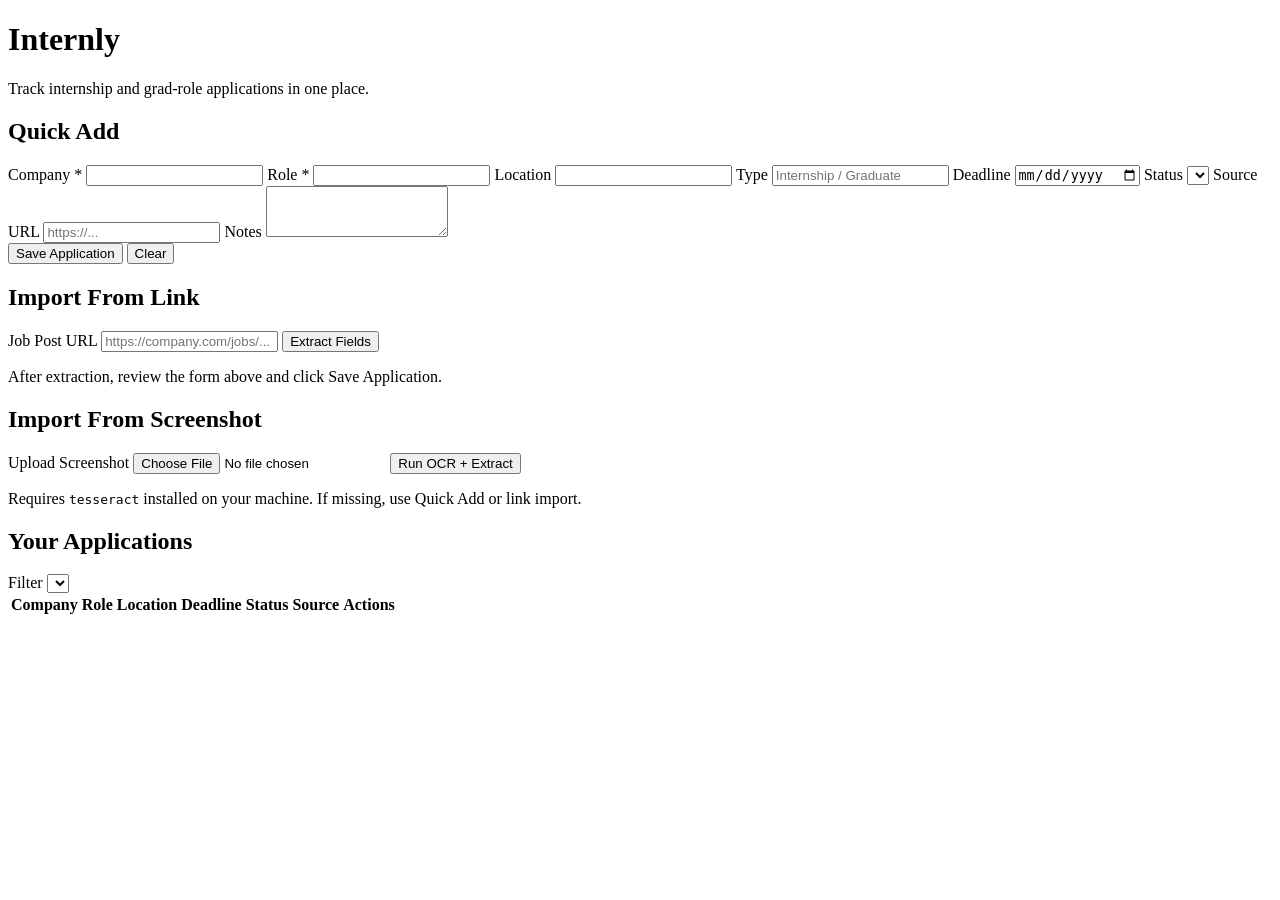
==== web/index.html @ 34206436 "init" ====
<!doctype html>
<html lang="en">
  <head>
    <meta charset="UTF-8" />
    <meta name="viewport" content="width=device-width, initial-scale=1.0" />
    <title>Internly Tracker</title>
    <link rel="stylesheet" href="/styles.css" />
  </head>
  <body>
    <main class="layout">
      <header class="hero">
        <h1>Internly</h1>
        <p>Track internship and grad-role applications in one place.</p>
      </header>

      <section class="card">
        <h2>Quick Add</h2>
        <form id="applicationForm" class="grid-form">
          <label>
            Company *
            <input id="company" name="company" required />
          </label>
          <label>
            Role *
            <input id="role" name="role" required />
          </label>
          <label>
            Location
            <input id="location" name="location" />
          </label>
          <label>
            Type
            <input id="jobType" name="job_type" placeholder="Internship / Graduate" />
          </label>
          <label>
            Deadline
            <input id="deadline" name="deadline" type="date" />
          </label>
          <label>
            Status
            <select id="status" name="status"></select>
          </label>
          <label class="full-width">
            Source URL
            <input id="sourceUrl" name="source_url" placeholder="https://..." />
          </label>
          <label class="full-width">
            Notes
            <textarea id="notes" name="notes" rows="3"></textarea>
          </label>
          <div class="actions full-width">
            <button type="submit">Save Application</button>
            <button type="button" id="resetBtn" class="secondary">Clear</button>
          </div>
        </form>
      </section>

      <section class="card">
        <h2>Import From Link</h2>
        <form id="linkImportForm" class="stack-form">
          <label>
            Job Post URL
            <input id="linkUrl" placeholder="https://company.com/jobs/..." required />
          </label>
          <button type="submit">Extract Fields</button>
        </form>
        <p class="help-text">After extraction, review the form above and click Save Application.</p>
      </section>

      <section class="card">
        <h2>Import From Screenshot</h2>
        <form id="screenshotForm" class="stack-form">
          <label>
            Upload Screenshot
            <input id="screenshotFile" type="file" accept="image/png,image/jpeg,image/webp" required />
          </label>
          <button type="submit">Run OCR + Extract</button>
        </form>
        <p class="help-text">
          Requires <code>tesseract</code> installed on your machine. If missing, use Quick Add or link import.
        </p>
      </section>

      <section class="card">
        <div class="table-head">
          <h2>Your Applications</h2>
          <label>
            Filter
            <select id="filterStatus"></select>
          </label>
        </div>
        <div class="table-wrap">
          <table>
            <thead>
              <tr>
                <th>Company</th>
                <th>Role</th>
                <th>Location</th>
                <th>Deadline</th>
                <th>Status</th>
                <th>Source</th>
                <th>Actions</th>
              </tr>
            </thead>
            <tbody id="applicationsTbody"></tbody>
          </table>
        </div>
      </section>
    </main>

    <div id="toast" class="toast hidden" role="status" aria-live="polite"></div>
    <script src="/app.js" defer></script>
  </body>
</html>
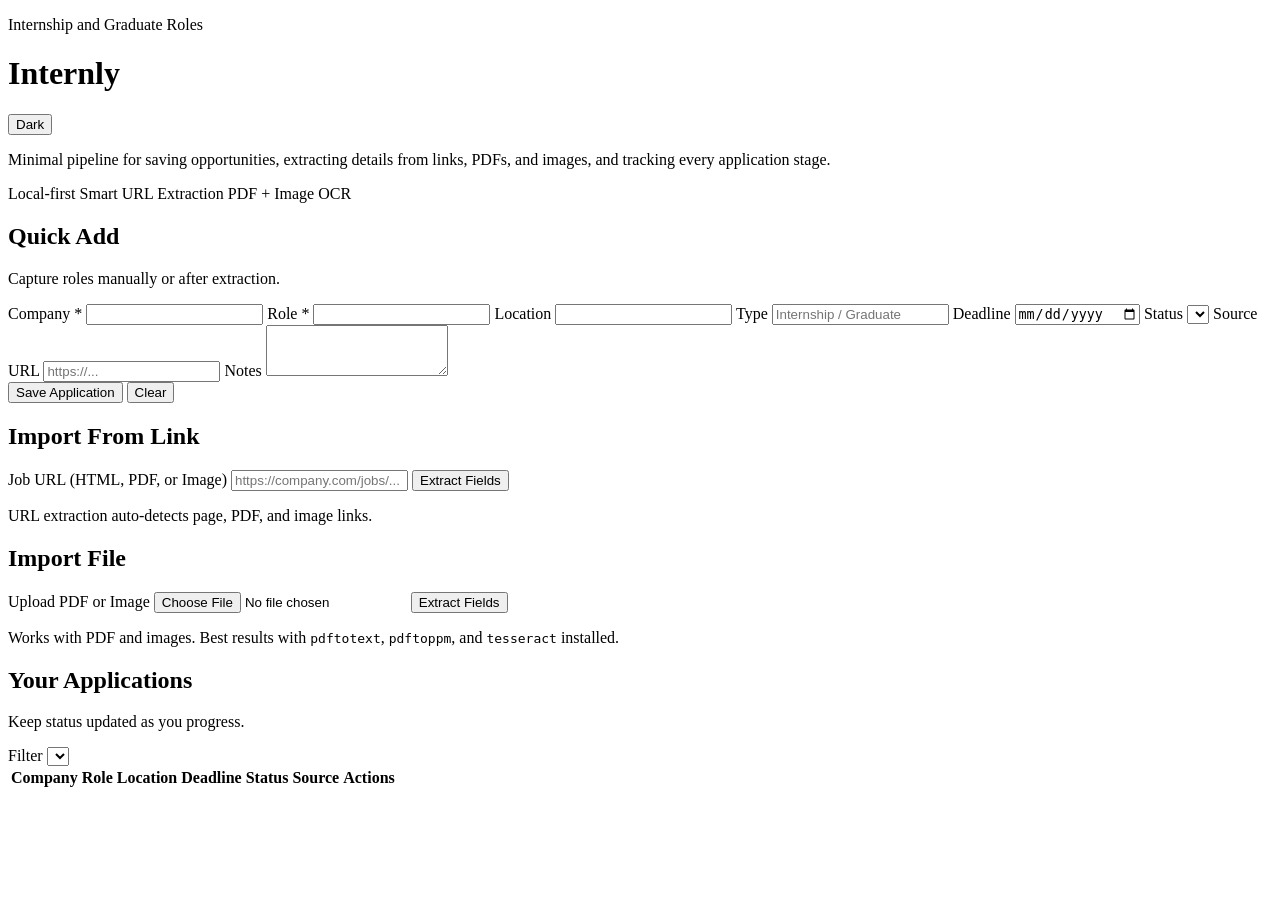
==== commit dbfc36ed: "feat-file-pdf-extraction-dark-mode" ====
--- a/web/index.html
+++ b/web/index.html
@@ -4,87 +4,135 @@
     <meta charset="UTF-8" />
     <meta name="viewport" content="width=device-width, initial-scale=1.0" />
     <title>Internly Tracker</title>
+    <script>
+      (function () {
+        try {
+          var key = "internly-theme";
+          var saved = window.localStorage.getItem(key);
+          if (saved === "dark" || saved === "light") {
+            document.documentElement.setAttribute("data-theme", saved);
+            return;
+          }
+          if (window.matchMedia && window.matchMedia("(prefers-color-scheme: dark)").matches) {
+            document.documentElement.setAttribute("data-theme", "dark");
+          }
+        } catch (error) {
+          /* no-op */
+        }
+      })();
+    </script>
     <link rel="stylesheet" href="/styles.css" />
   </head>
   <body>
-    <main class="layout">
-      <header class="hero">
-        <h1>Internly</h1>
-        <p>Track internship and grad-role applications in one place.</p>
+    <main class="shell">
+      <header class="hero card">
+        <div class="hero-top">
+          <div>
+            <p class="eyebrow">Internship and Graduate Roles</p>
+            <h1>Internly</h1>
+          </div>
+          <button id="themeToggle" class="theme-toggle" type="button" aria-label="Toggle dark mode" aria-pressed="false">
+            Dark
+          </button>
+        </div>
+        <p class="hero-copy">
+          Minimal pipeline for saving opportunities, extracting details from links, PDFs, and images, and tracking
+          every application stage.
+        </p>
+        <div class="hero-chips">
+          <span class="chip">Local-first</span>
+          <span class="chip">Smart URL Extraction</span>
+          <span class="chip">PDF + Image OCR</span>
+        </div>
       </header>
 
-      <section class="card">
-        <h2>Quick Add</h2>
-        <form id="applicationForm" class="grid-form">
-          <label>
-            Company *
-            <input id="company" name="company" required />
-          </label>
-          <label>
-            Role *
-            <input id="role" name="role" required />
-          </label>
-          <label>
-            Location
-            <input id="location" name="location" />
-          </label>
-          <label>
-            Type
-            <input id="jobType" name="job_type" placeholder="Internship / Graduate" />
-          </label>
-          <label>
-            Deadline
-            <input id="deadline" name="deadline" type="date" />
-          </label>
-          <label>
-            Status
-            <select id="status" name="status"></select>
-          </label>
-          <label class="full-width">
-            Source URL
-            <input id="sourceUrl" name="source_url" placeholder="https://..." />
-          </label>
-          <label class="full-width">
-            Notes
-            <textarea id="notes" name="notes" rows="3"></textarea>
-          </label>
-          <div class="actions full-width">
-            <button type="submit">Save Application</button>
-            <button type="button" id="resetBtn" class="secondary">Clear</button>
+      <section class="workspace">
+        <section class="card card-main">
+          <div class="section-head">
+            <h2>Quick Add</h2>
+            <p>Capture roles manually or after extraction.</p>
           </div>
-        </form>
+          <form id="applicationForm" class="grid-form">
+            <label>
+              Company *
+              <input id="company" name="company" required />
+            </label>
+            <label>
+              Role *
+              <input id="role" name="role" required />
+            </label>
+            <label>
+              Location
+              <input id="location" name="location" />
+            </label>
+            <label>
+              Type
+              <input id="jobType" name="job_type" placeholder="Internship / Graduate" />
+            </label>
+            <label>
+              Deadline
+              <input id="deadline" name="deadline" type="date" />
+            </label>
+            <label>
+              Status
+              <select id="status" name="status"></select>
+            </label>
+            <label class="full-width">
+              Source URL
+              <input id="sourceUrl" name="source_url" placeholder="https://..." />
+            </label>
+            <label class="full-width">
+              Notes
+              <textarea id="notes" name="notes" rows="3"></textarea>
+            </label>
+            <div class="actions full-width">
+              <button type="submit">Save Application</button>
+              <button type="button" id="resetBtn" class="secondary">Clear</button>
+            </div>
+          </form>
+        </section>
+
+        <aside class="side-stack">
+          <section class="card">
+            <div class="section-head">
+              <h2>Import From Link</h2>
+            </div>
+            <form id="linkImportForm" class="stack-form">
+              <label>
+                Job URL (HTML, PDF, or Image)
+                <input id="linkUrl" placeholder="https://company.com/jobs/..." required />
+              </label>
+              <button type="submit">Extract Fields</button>
+            </form>
+            <p class="help-text">URL extraction auto-detects page, PDF, and image links.</p>
+          </section>
+
+          <section class="card">
+            <div class="section-head">
+              <h2>Import File</h2>
+            </div>
+            <form id="screenshotForm" class="stack-form">
+              <label>
+                Upload PDF or Image
+                <input id="screenshotFile" type="file" accept=".pdf,image/png,image/jpeg,image/webp,image/gif,image/bmp,image/tiff" required />
+              </label>
+              <button type="submit">Extract Fields</button>
+            </form>
+            <p class="help-text">
+              Works with PDF and images. Best results with <code>pdftotext</code>, <code>pdftoppm</code>, and
+              <code>tesseract</code> installed.
+            </p>
+          </section>
+        </aside>
       </section>
 
-      <section class="card">
-        <h2>Import From Link</h2>
-        <form id="linkImportForm" class="stack-form">
-          <label>
-            Job Post URL
-            <input id="linkUrl" placeholder="https://company.com/jobs/..." required />
-          </label>
-          <button type="submit">Extract Fields</button>
-        </form>
-        <p class="help-text">After extraction, review the form above and click Save Application.</p>
-      </section>
-
-      <section class="card">
-        <h2>Import From Screenshot</h2>
-        <form id="screenshotForm" class="stack-form">
-          <label>
-            Upload Screenshot
-            <input id="screenshotFile" type="file" accept="image/png,image/jpeg,image/webp" required />
-          </label>
-          <button type="submit">Run OCR + Extract</button>
-        </form>
-        <p class="help-text">
-          Requires <code>tesseract</code> installed on your machine. If missing, use Quick Add or link import.
-        </p>
-      </section>
-
-      <section class="card">
+      <section class="card table-card">
         <div class="table-head">
-          <h2>Your Applications</h2>
-          <label>
+          <div class="section-head">
+            <h2>Your Applications</h2>
+            <p>Keep status updated as you progress.</p>
+          </div>
+          <label class="filter-field">
             Filter
             <select id="filterStatus"></select>
           </label>
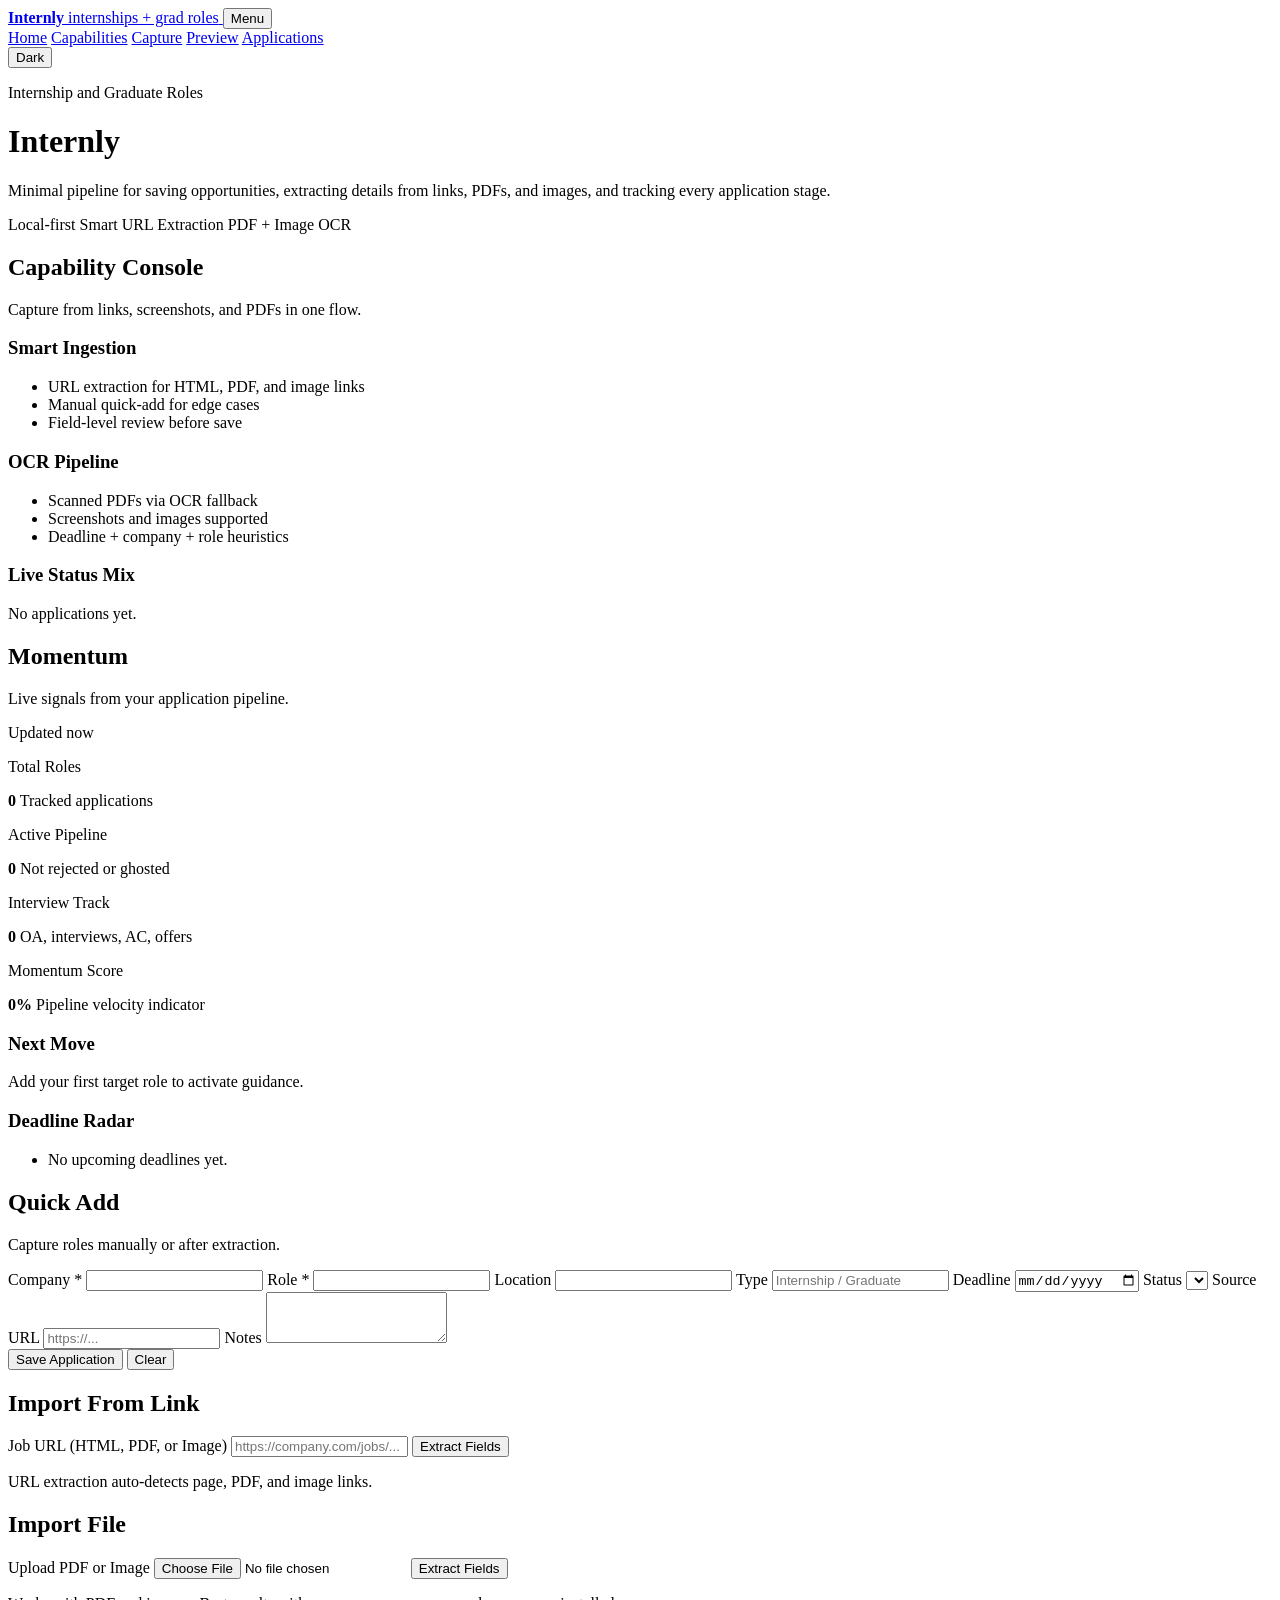
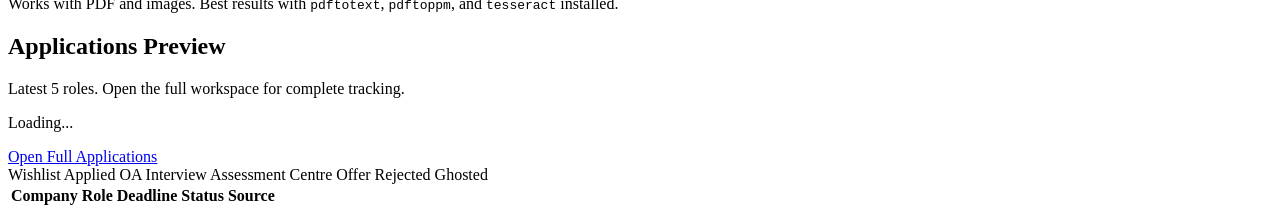
==== commit 5f0c7d1b: "feat(home): dynamic landing navbar Home navbar, capability showcase, live status snapshot, and revea" ====
--- a/web/index.html
+++ b/web/index.html
@@ -23,17 +23,34 @@
     </script>
     <link rel="stylesheet" href="/styles.css" />
   </head>
-  <body>
+  <body data-page="home">
     <main class="shell">
-      <header class="hero card">
+      <nav id="topNav" class="top-nav card">
+        <a class="brand-lockup" href="#home">
+          <strong>Internly</strong>
+          <span>internships + grad roles</span>
+        </a>
+        <button id="navMenuToggle" class="nav-menu-toggle secondary" type="button" aria-label="Toggle navigation">
+          Menu
+        </button>
+        <div id="navLinks" class="nav-links">
+          <a class="nav-link is-active" href="#home">Home</a>
+          <a class="nav-link" href="#capabilities">Capabilities</a>
+          <a class="nav-link" href="#capture">Capture</a>
+          <a class="nav-link" href="#applications-preview">Preview</a>
+          <a class="nav-link nav-link-solid" href="/applications.html">Applications</a>
+        </div>
+        <button id="themeToggle" class="theme-toggle" type="button" aria-label="Toggle dark mode" aria-pressed="false">
+          Dark
+        </button>
+      </nav>
+
+      <header id="home" class="hero card">
         <div class="hero-top">
           <div>
             <p class="eyebrow">Internship and Graduate Roles</p>
             <h1>Internly</h1>
           </div>
-          <button id="themeToggle" class="theme-toggle" type="button" aria-label="Toggle dark mode" aria-pressed="false">
-            Dark
-          </button>
         </div>
         <p class="hero-copy">
           Minimal pipeline for saving opportunities, extracting details from links, PDFs, and images, and tracking
@@ -46,7 +63,87 @@
         </div>
       </header>
 
-      <section class="workspace">
+      <section id="capabilities" class="card capability-card">
+        <div class="section-head capability-head">
+          <h2>Capability Console</h2>
+          <p id="capabilityTicker" class="capability-ticker">
+            Capture from links, screenshots, and PDFs in one flow.
+          </p>
+        </div>
+        <div class="capability-grid">
+          <article class="capability-tile" data-reveal>
+            <h3>Smart Ingestion</h3>
+            <ul class="capability-list">
+              <li>URL extraction for HTML, PDF, and image links</li>
+              <li>Manual quick-add for edge cases</li>
+              <li>Field-level review before save</li>
+            </ul>
+          </article>
+          <article class="capability-tile" data-reveal>
+            <h3>OCR Pipeline</h3>
+            <ul class="capability-list">
+              <li>Scanned PDFs via OCR fallback</li>
+              <li>Screenshots and images supported</li>
+              <li>Deadline + company + role heuristics</li>
+            </ul>
+          </article>
+          <article class="capability-tile" data-reveal>
+            <h3>Live Status Mix</h3>
+            <div id="statusSnapshot" class="status-snapshot">
+              <p class="snapshot-empty">No applications yet.</p>
+            </div>
+          </article>
+        </div>
+      </section>
+
+      <section class="card pulse-card">
+        <div class="pulse-head">
+          <div class="section-head">
+            <h2>Momentum</h2>
+            <p>Live signals from your application pipeline.</p>
+          </div>
+          <p id="pulseUpdated" class="pulse-updated">Updated now</p>
+        </div>
+
+        <div class="pulse-grid">
+          <article class="metric">
+            <p>Total Roles</p>
+            <strong id="metricTotal">0</strong>
+            <span>Tracked applications</span>
+          </article>
+          <article class="metric">
+            <p>Active Pipeline</p>
+            <strong id="metricActive">0</strong>
+            <span>Not rejected or ghosted</span>
+          </article>
+          <article class="metric">
+            <p>Interview Track</p>
+            <strong id="metricInterviewTrack">0</strong>
+            <span>OA, interviews, AC, offers</span>
+          </article>
+          <article class="metric">
+            <p>Momentum Score</p>
+            <strong id="metricScore">0%</strong>
+            <span id="metricScoreHint">Pipeline velocity indicator</span>
+          </article>
+        </div>
+
+        <div class="pulse-lower">
+          <article class="next-move">
+            <h3>Next Move</h3>
+            <p id="nextMoveText">Add your first target role to activate guidance.</p>
+          </article>
+
+          <article class="radar">
+            <h3>Deadline Radar</h3>
+            <ul id="deadlineRadar" class="radar-list">
+              <li>No upcoming deadlines yet.</li>
+            </ul>
+          </article>
+        </div>
+      </section>
+
+      <section id="capture" class="workspace">
         <section class="card card-main">
           <div class="section-head">
             <h2>Quick Add</h2>
@@ -126,16 +223,24 @@
         </aside>
       </section>
 
-      <section class="card table-card">
+      <section id="applications-preview" class="card table-card">
         <div class="table-head">
           <div class="section-head">
-            <h2>Your Applications</h2>
-            <p>Keep status updated as you progress.</p>
-          </div>
-          <label class="filter-field">
-            Filter
-            <select id="filterStatus"></select>
-          </label>
+            <h2>Applications Preview</h2>
+            <p>Latest 5 roles. Open the full workspace for complete tracking.</p>
+            <p id="previewMeta" class="preview-meta">Loading...</p>
+          </div>
+          <a id="applicationsPageLink" class="page-link" href="/applications.html">Open Full Applications</a>
+        </div>
+        <div class="status-legend">
+          <span class="status-key status-wishlist">Wishlist</span>
+          <span class="status-key status-applied">Applied</span>
+          <span class="status-key status-oa">OA</span>
+          <span class="status-key status-interview">Interview</span>
+          <span class="status-key status-accepted">Assessment Centre</span>
+          <span class="status-key status-offer">Offer</span>
+          <span class="status-key status-rejected">Rejected</span>
+          <span class="status-key status-ghosted">Ghosted</span>
         </div>
         <div class="table-wrap">
           <table>
@@ -143,11 +248,9 @@
               <tr>
                 <th>Company</th>
                 <th>Role</th>
-                <th>Location</th>
-                <th>Deadline</th>
+                <th class="table-deadline">Deadline</th>
                 <th>Status</th>
                 <th>Source</th>
-                <th>Actions</th>
               </tr>
             </thead>
             <tbody id="applicationsTbody"></tbody>
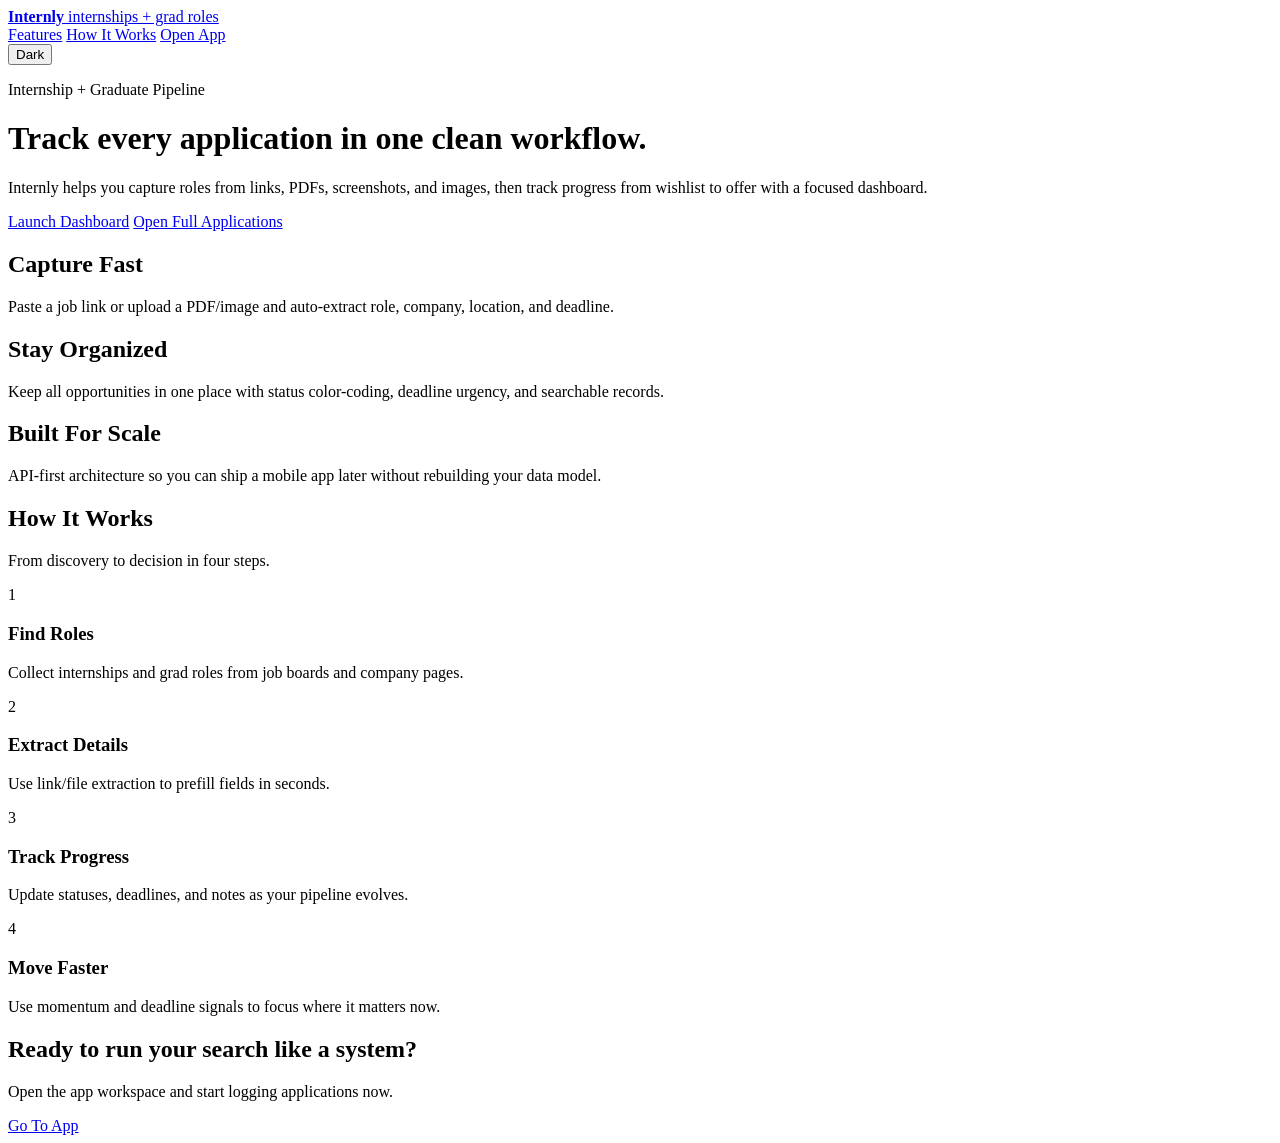
==== commit d493b70e: "feat(routing): split landing page and app workspace Serve product homepage at slash, move tracker da" ====
--- a/web/index.html
+++ b/web/index.html
@@ -3,7 +3,7 @@
   <head>
     <meta charset="UTF-8" />
     <meta name="viewport" content="width=device-width, initial-scale=1.0" />
-    <title>Internly Tracker</title>
+    <title>Internly</title>
     <script>
       (function () {
         try {
@@ -23,243 +23,125 @@
     </script>
     <link rel="stylesheet" href="/styles.css" />
   </head>
-  <body data-page="home">
-    <main class="shell">
-      <nav id="topNav" class="top-nav card">
-        <a class="brand-lockup" href="#home">
+  <body class="landing-body">
+    <main class="landing-shell">
+      <nav class="marketing-nav card">
+        <a class="brand-lockup" href="/">
           <strong>Internly</strong>
           <span>internships + grad roles</span>
         </a>
-        <button id="navMenuToggle" class="nav-menu-toggle secondary" type="button" aria-label="Toggle navigation">
-          Menu
-        </button>
-        <div id="navLinks" class="nav-links">
-          <a class="nav-link is-active" href="#home">Home</a>
-          <a class="nav-link" href="#capabilities">Capabilities</a>
-          <a class="nav-link" href="#capture">Capture</a>
-          <a class="nav-link" href="#applications-preview">Preview</a>
-          <a class="nav-link nav-link-solid" href="/applications.html">Applications</a>
+        <div class="marketing-links">
+          <a class="nav-link" href="#features">Features</a>
+          <a class="nav-link" href="#how">How It Works</a>
+          <a class="nav-link nav-link-solid" href="/app">Open App</a>
         </div>
         <button id="themeToggle" class="theme-toggle" type="button" aria-label="Toggle dark mode" aria-pressed="false">
           Dark
         </button>
       </nav>
 
-      <header id="home" class="hero card">
-        <div class="hero-top">
-          <div>
-            <p class="eyebrow">Internship and Graduate Roles</p>
-            <h1>Internly</h1>
-          </div>
-        </div>
+      <header class="card marketing-hero">
+        <p class="eyebrow">Internship + Graduate Pipeline</p>
+        <h1>Track every application in one clean workflow.</h1>
         <p class="hero-copy">
-          Minimal pipeline for saving opportunities, extracting details from links, PDFs, and images, and tracking
-          every application stage.
+          Internly helps you capture roles from links, PDFs, screenshots, and images, then track progress from
+          wishlist to offer with a focused dashboard.
         </p>
-        <div class="hero-chips">
-          <span class="chip">Local-first</span>
-          <span class="chip">Smart URL Extraction</span>
-          <span class="chip">PDF + Image OCR</span>
+        <div class="hero-cta">
+          <a class="cta-primary" href="/app">Launch Dashboard</a>
+          <a class="page-link" href="/applications.html">Open Full Applications</a>
         </div>
       </header>
 
-      <section id="capabilities" class="card capability-card">
-        <div class="section-head capability-head">
-          <h2>Capability Console</h2>
-          <p id="capabilityTicker" class="capability-ticker">
-            Capture from links, screenshots, and PDFs in one flow.
-          </p>
+      <section id="features" class="landing-grid">
+        <article class="card feature-card">
+          <h2>Capture Fast</h2>
+          <p>Paste a job link or upload a PDF/image and auto-extract role, company, location, and deadline.</p>
+        </article>
+        <article class="card feature-card">
+          <h2>Stay Organized</h2>
+          <p>Keep all opportunities in one place with status color-coding, deadline urgency, and searchable records.</p>
+        </article>
+        <article class="card feature-card">
+          <h2>Built For Scale</h2>
+          <p>API-first architecture so you can ship a mobile app later without rebuilding your data model.</p>
+        </article>
+      </section>
+
+      <section id="how" class="card marketing-flow">
+        <div class="section-head">
+          <h2>How It Works</h2>
+          <p>From discovery to decision in four steps.</p>
         </div>
-        <div class="capability-grid">
-          <article class="capability-tile" data-reveal>
-            <h3>Smart Ingestion</h3>
-            <ul class="capability-list">
-              <li>URL extraction for HTML, PDF, and image links</li>
-              <li>Manual quick-add for edge cases</li>
-              <li>Field-level review before save</li>
-            </ul>
+        <div class="flow-steps">
+          <article class="flow-step">
+            <span>1</span>
+            <h3>Find Roles</h3>
+            <p>Collect internships and grad roles from job boards and company pages.</p>
           </article>
-          <article class="capability-tile" data-reveal>
-            <h3>OCR Pipeline</h3>
-            <ul class="capability-list">
-              <li>Scanned PDFs via OCR fallback</li>
-              <li>Screenshots and images supported</li>
-              <li>Deadline + company + role heuristics</li>
-            </ul>
+          <article class="flow-step">
+            <span>2</span>
+            <h3>Extract Details</h3>
+            <p>Use link/file extraction to prefill fields in seconds.</p>
           </article>
-          <article class="capability-tile" data-reveal>
-            <h3>Live Status Mix</h3>
-            <div id="statusSnapshot" class="status-snapshot">
-              <p class="snapshot-empty">No applications yet.</p>
-            </div>
+          <article class="flow-step">
+            <span>3</span>
+            <h3>Track Progress</h3>
+            <p>Update statuses, deadlines, and notes as your pipeline evolves.</p>
+          </article>
+          <article class="flow-step">
+            <span>4</span>
+            <h3>Move Faster</h3>
+            <p>Use momentum and deadline signals to focus where it matters now.</p>
           </article>
         </div>
       </section>
 
-      <section class="card pulse-card">
-        <div class="pulse-head">
-          <div class="section-head">
-            <h2>Momentum</h2>
-            <p>Live signals from your application pipeline.</p>
-          </div>
-          <p id="pulseUpdated" class="pulse-updated">Updated now</p>
-        </div>
-
-        <div class="pulse-grid">
-          <article class="metric">
-            <p>Total Roles</p>
-            <strong id="metricTotal">0</strong>
-            <span>Tracked applications</span>
-          </article>
-          <article class="metric">
-            <p>Active Pipeline</p>
-            <strong id="metricActive">0</strong>
-            <span>Not rejected or ghosted</span>
-          </article>
-          <article class="metric">
-            <p>Interview Track</p>
-            <strong id="metricInterviewTrack">0</strong>
-            <span>OA, interviews, AC, offers</span>
-          </article>
-          <article class="metric">
-            <p>Momentum Score</p>
-            <strong id="metricScore">0%</strong>
-            <span id="metricScoreHint">Pipeline velocity indicator</span>
-          </article>
-        </div>
-
-        <div class="pulse-lower">
-          <article class="next-move">
-            <h3>Next Move</h3>
-            <p id="nextMoveText">Add your first target role to activate guidance.</p>
-          </article>
-
-          <article class="radar">
-            <h3>Deadline Radar</h3>
-            <ul id="deadlineRadar" class="radar-list">
-              <li>No upcoming deadlines yet.</li>
-            </ul>
-          </article>
-        </div>
-      </section>
-
-      <section id="capture" class="workspace">
-        <section class="card card-main">
-          <div class="section-head">
-            <h2>Quick Add</h2>
-            <p>Capture roles manually or after extraction.</p>
-          </div>
-          <form id="applicationForm" class="grid-form">
-            <label>
-              Company *
-              <input id="company" name="company" required />
-            </label>
-            <label>
-              Role *
-              <input id="role" name="role" required />
-            </label>
-            <label>
-              Location
-              <input id="location" name="location" />
-            </label>
-            <label>
-              Type
-              <input id="jobType" name="job_type" placeholder="Internship / Graduate" />
-            </label>
-            <label>
-              Deadline
-              <input id="deadline" name="deadline" type="date" />
-            </label>
-            <label>
-              Status
-              <select id="status" name="status"></select>
-            </label>
-            <label class="full-width">
-              Source URL
-              <input id="sourceUrl" name="source_url" placeholder="https://..." />
-            </label>
-            <label class="full-width">
-              Notes
-              <textarea id="notes" name="notes" rows="3"></textarea>
-            </label>
-            <div class="actions full-width">
-              <button type="submit">Save Application</button>
-              <button type="button" id="resetBtn" class="secondary">Clear</button>
-            </div>
-          </form>
-        </section>
-
-        <aside class="side-stack">
-          <section class="card">
-            <div class="section-head">
-              <h2>Import From Link</h2>
-            </div>
-            <form id="linkImportForm" class="stack-form">
-              <label>
-                Job URL (HTML, PDF, or Image)
-                <input id="linkUrl" placeholder="https://company.com/jobs/..." required />
-              </label>
-              <button type="submit">Extract Fields</button>
-            </form>
-            <p class="help-text">URL extraction auto-detects page, PDF, and image links.</p>
-          </section>
-
-          <section class="card">
-            <div class="section-head">
-              <h2>Import File</h2>
-            </div>
-            <form id="screenshotForm" class="stack-form">
-              <label>
-                Upload PDF or Image
-                <input id="screenshotFile" type="file" accept=".pdf,image/png,image/jpeg,image/webp,image/gif,image/bmp,image/tiff" required />
-              </label>
-              <button type="submit">Extract Fields</button>
-            </form>
-            <p class="help-text">
-              Works with PDF and images. Best results with <code>pdftotext</code>, <code>pdftoppm</code>, and
-              <code>tesseract</code> installed.
-            </p>
-          </section>
-        </aside>
-      </section>
-
-      <section id="applications-preview" class="card table-card">
-        <div class="table-head">
-          <div class="section-head">
-            <h2>Applications Preview</h2>
-            <p>Latest 5 roles. Open the full workspace for complete tracking.</p>
-            <p id="previewMeta" class="preview-meta">Loading...</p>
-          </div>
-          <a id="applicationsPageLink" class="page-link" href="/applications.html">Open Full Applications</a>
-        </div>
-        <div class="status-legend">
-          <span class="status-key status-wishlist">Wishlist</span>
-          <span class="status-key status-applied">Applied</span>
-          <span class="status-key status-oa">OA</span>
-          <span class="status-key status-interview">Interview</span>
-          <span class="status-key status-accepted">Assessment Centre</span>
-          <span class="status-key status-offer">Offer</span>
-          <span class="status-key status-rejected">Rejected</span>
-          <span class="status-key status-ghosted">Ghosted</span>
-        </div>
-        <div class="table-wrap">
-          <table>
-            <thead>
-              <tr>
-                <th>Company</th>
-                <th>Role</th>
-                <th class="table-deadline">Deadline</th>
-                <th>Status</th>
-                <th>Source</th>
-              </tr>
-            </thead>
-            <tbody id="applicationsTbody"></tbody>
-          </table>
-        </div>
+      <section class="card marketing-footer">
+        <h2>Ready to run your search like a system?</h2>
+        <p>Open the app workspace and start logging applications now.</p>
+        <a class="cta-primary" href="/app">Go To App</a>
       </section>
     </main>
 
-    <div id="toast" class="toast hidden" role="status" aria-live="polite"></div>
-    <script src="/app.js" defer></script>
+    <script>
+      (function () {
+        var key = "internly-theme";
+        var btn = document.getElementById("themeToggle");
+        if (!btn) return;
+
+        function apply(theme) {
+          document.documentElement.setAttribute("data-theme", theme);
+          var isDark = theme === "dark";
+          btn.textContent = isDark ? "Light" : "Dark";
+          btn.setAttribute("aria-pressed", isDark ? "true" : "false");
+        }
+
+        function getInitial() {
+          try {
+            var saved = window.localStorage.getItem(key);
+            if (saved === "dark" || saved === "light") return saved;
+          } catch (error) {
+            /* no-op */
+          }
+          if (window.matchMedia && window.matchMedia("(prefers-color-scheme: dark)").matches) {
+            return "dark";
+          }
+          return "light";
+        }
+
+        apply(getInitial());
+        btn.addEventListener("click", function () {
+          var current = document.documentElement.getAttribute("data-theme") || "light";
+          var next = current === "dark" ? "light" : "dark";
+          apply(next);
+          try {
+            window.localStorage.setItem(key, next);
+          } catch (error) {
+            /* no-op */
+          }
+        });
+      })();
+    </script>
   </body>
 </html>
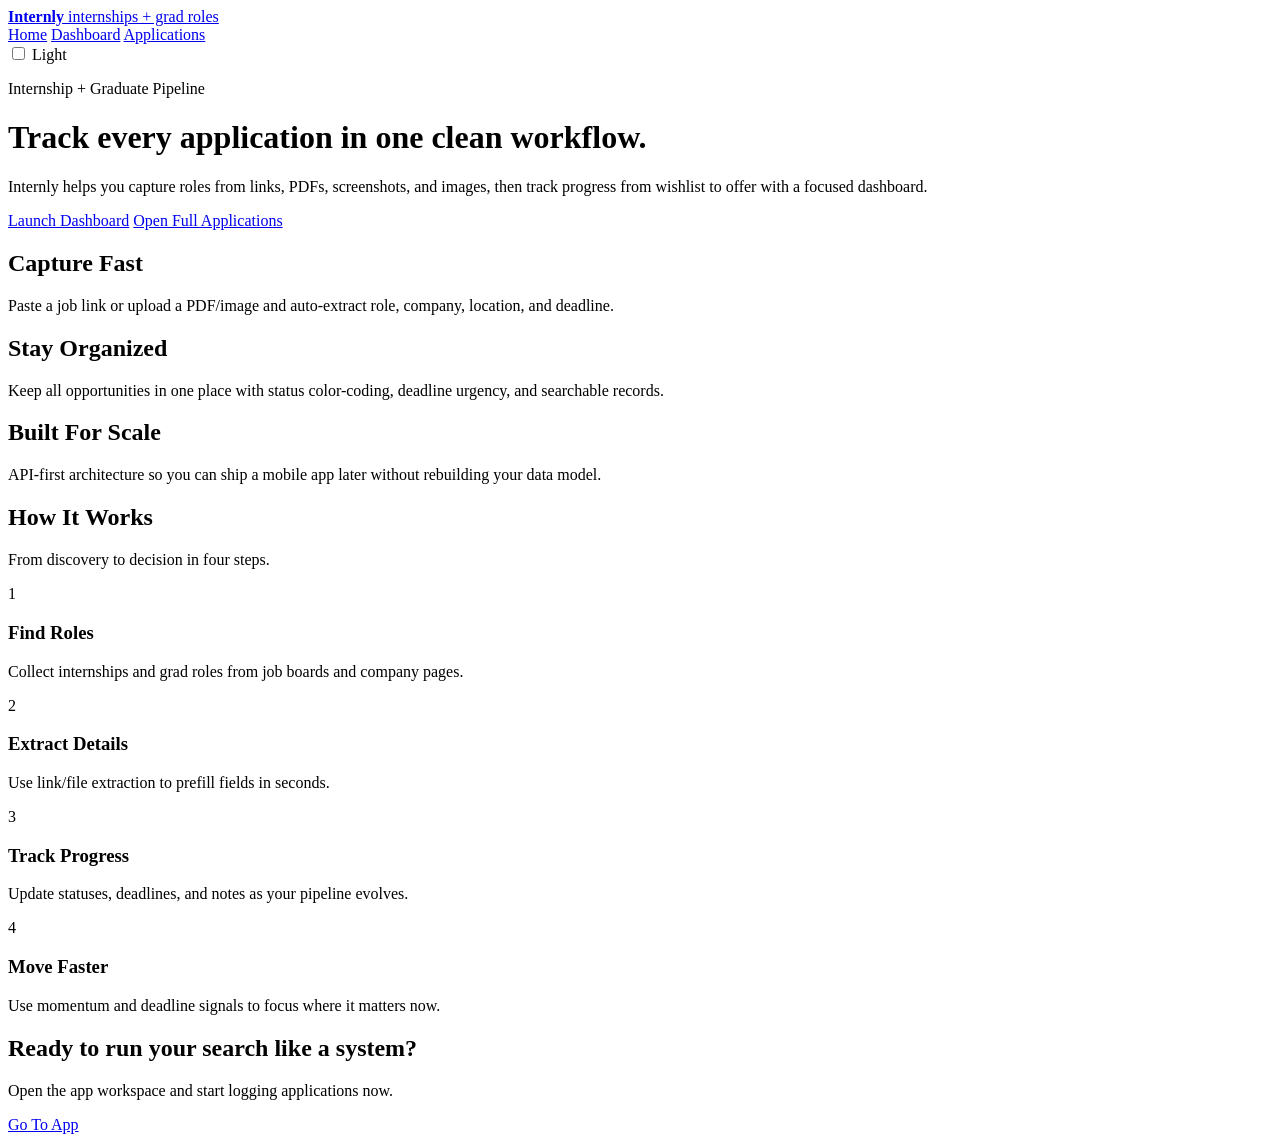
==== commit 6011f156: "feat(nav): simplify to home-dashboard-applications with theme switch Reduce nav to three core routes" ====
--- a/web/index.html
+++ b/web/index.html
@@ -30,14 +30,26 @@
           <strong>Internly</strong>
           <span>internships + grad roles</span>
         </a>
-        <div class="marketing-links">
-          <a class="nav-link" href="#features">Features</a>
-          <a class="nav-link" href="#how">How It Works</a>
-          <a class="nav-link nav-link-solid" href="/app">Open App</a>
+        <div class="nav-center">
+          <div class="marketing-links">
+            <a class="nav-link is-active" href="/">Home</a>
+            <a class="nav-link" href="/app">Dashboard</a>
+            <a class="nav-link" href="/applications">Applications</a>
+          </div>
+          <label class="theme-switch-wrap" for="themeSwitch">
+            <input
+              id="themeSwitch"
+              class="theme-switch-input"
+              type="checkbox"
+              role="switch"
+              aria-label="Toggle dark mode"
+            />
+            <span class="theme-switch-track" aria-hidden="true">
+              <span class="theme-switch-knob"></span>
+            </span>
+            <span id="themeSwitchLabel" class="theme-switch-label">Light</span>
+          </label>
         </div>
-        <button id="themeToggle" class="theme-toggle" type="button" aria-label="Toggle dark mode" aria-pressed="false">
-          Dark
-        </button>
       </nav>
 
       <header class="card marketing-hero">
@@ -49,7 +61,7 @@
         </p>
         <div class="hero-cta">
           <a class="cta-primary" href="/app">Launch Dashboard</a>
-          <a class="page-link" href="/applications.html">Open Full Applications</a>
+          <a class="page-link" href="/applications">Open Full Applications</a>
         </div>
       </header>
 
@@ -107,14 +119,17 @@
     <script>
       (function () {
         var key = "internly-theme";
-        var btn = document.getElementById("themeToggle");
-        if (!btn) return;
+        var themeSwitch = document.getElementById("themeSwitch");
+        var themeSwitchLabel = document.getElementById("themeSwitchLabel");
+        if (!themeSwitch) return;
 
         function apply(theme) {
           document.documentElement.setAttribute("data-theme", theme);
           var isDark = theme === "dark";
-          btn.textContent = isDark ? "Light" : "Dark";
-          btn.setAttribute("aria-pressed", isDark ? "true" : "false");
+          themeSwitch.checked = isDark;
+          if (themeSwitchLabel) {
+            themeSwitchLabel.textContent = isDark ? "Dark" : "Light";
+          }
         }
 
         function getInitial() {
@@ -131,9 +146,8 @@
         }
 
         apply(getInitial());
-        btn.addEventListener("click", function () {
-          var current = document.documentElement.getAttribute("data-theme") || "light";
-          var next = current === "dark" ? "light" : "dark";
+        themeSwitch.addEventListener("change", function () {
+          var next = themeSwitch.checked ? "dark" : "light";
           apply(next);
           try {
             window.localStorage.setItem(key, next);
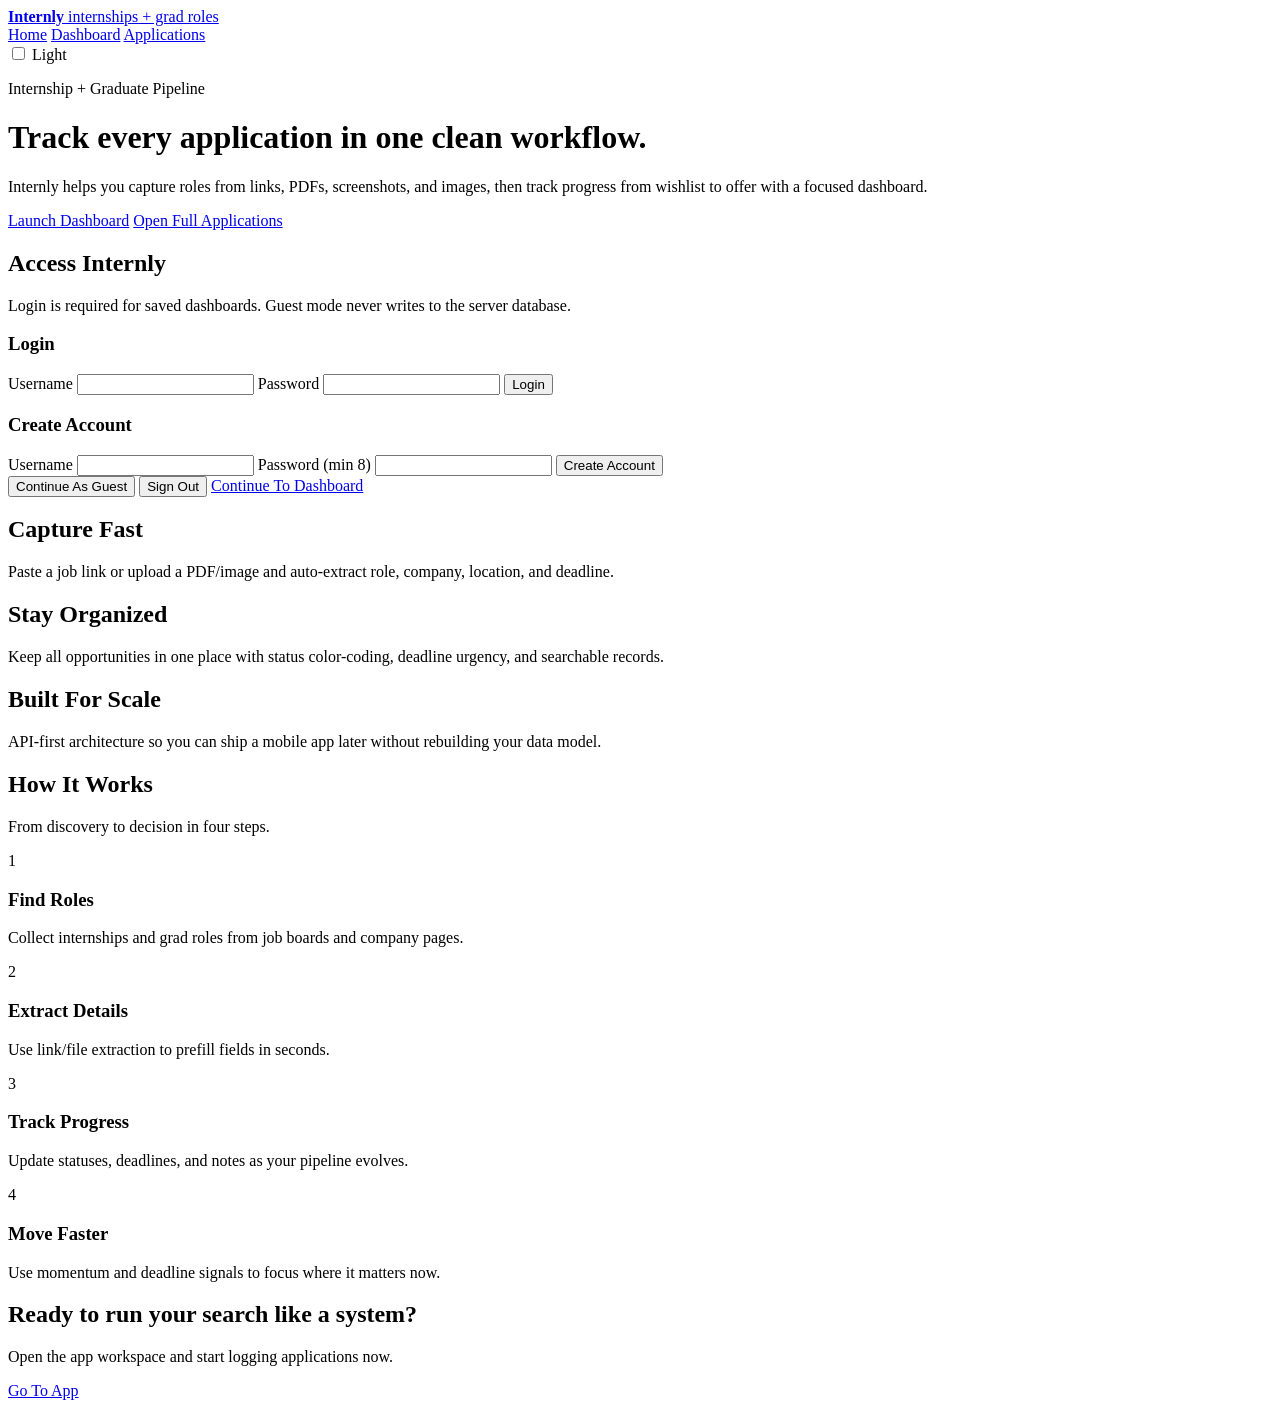
==== commit acac742f: "feat(auth): secure login and guest mode Add password-hashed auth, guest session mode, gated app rout" ====
--- a/web/index.html
+++ b/web/index.html
@@ -65,6 +65,53 @@
         </div>
       </header>
 
+      <section class="card auth-card" id="access">
+        <div class="section-head">
+          <h2>Access Internly</h2>
+          <p>Login is required for saved dashboards. Guest mode never writes to the server database.</p>
+        </div>
+        <div class="auth-grid">
+          <form id="loginForm" class="auth-form">
+            <h3>Login</h3>
+            <label>
+              Username
+              <input id="loginUsername" name="username" autocomplete="username" required />
+            </label>
+            <label>
+              Password
+              <input id="loginPassword" name="password" type="password" autocomplete="current-password" required />
+            </label>
+            <button type="submit">Login</button>
+          </form>
+
+          <form id="registerForm" class="auth-form">
+            <h3>Create Account</h3>
+            <label>
+              Username
+              <input id="registerUsername" name="username" autocomplete="username" required />
+            </label>
+            <label>
+              Password (min 8)
+              <input
+                id="registerPassword"
+                name="password"
+                type="password"
+                minlength="8"
+                autocomplete="new-password"
+                required
+              />
+            </label>
+            <button type="submit">Create Account</button>
+          </form>
+        </div>
+        <div class="auth-row">
+          <button id="guestModeBtn" class="secondary" type="button">Continue As Guest</button>
+          <button id="authLogoutBtn" class="secondary hidden" type="button">Sign Out</button>
+          <a id="continueBtn" class="page-link hidden" href="/app">Continue To Dashboard</a>
+        </div>
+        <p id="authMessage" class="auth-message"></p>
+      </section>
+
       <section id="features" class="landing-grid">
         <article class="card feature-card">
           <h2>Capture Fast</h2>
@@ -157,5 +204,6 @@
         });
       })();
     </script>
+    <script src="/auth.js" defer></script>
   </body>
 </html>
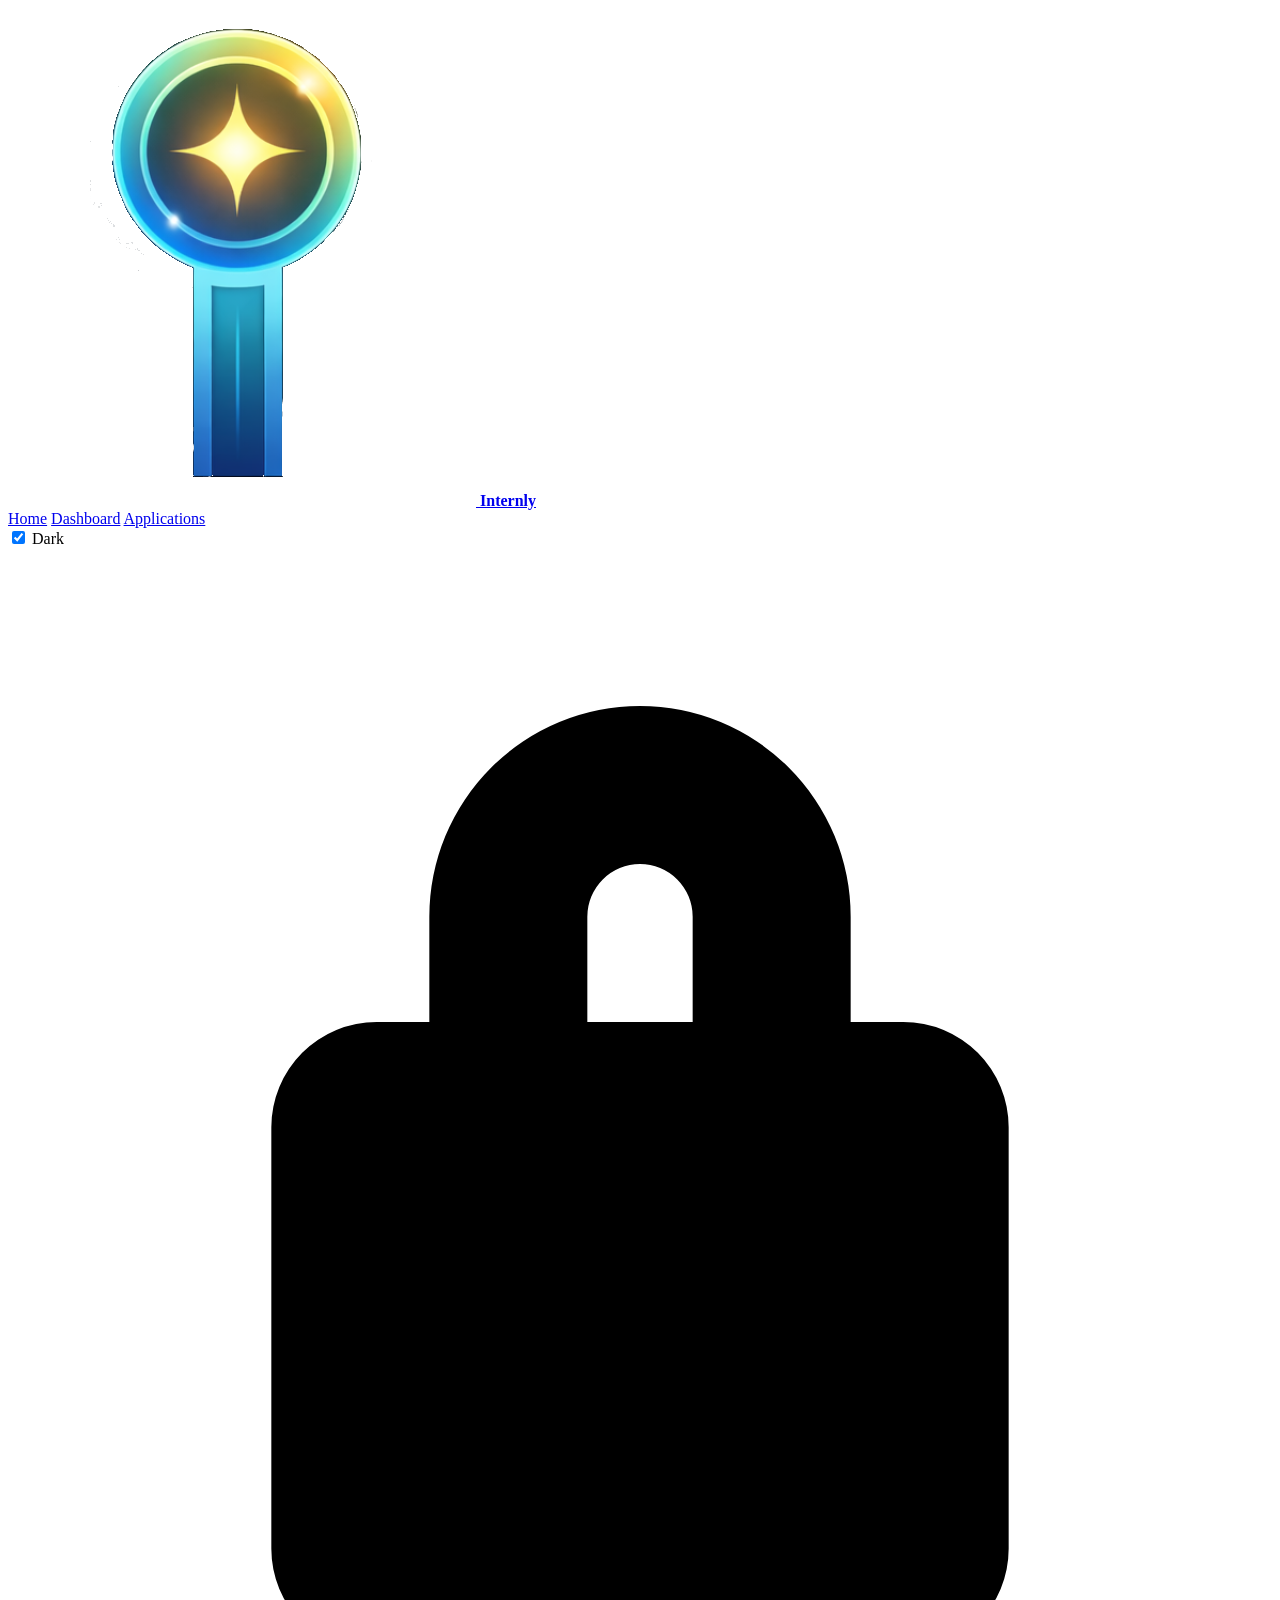
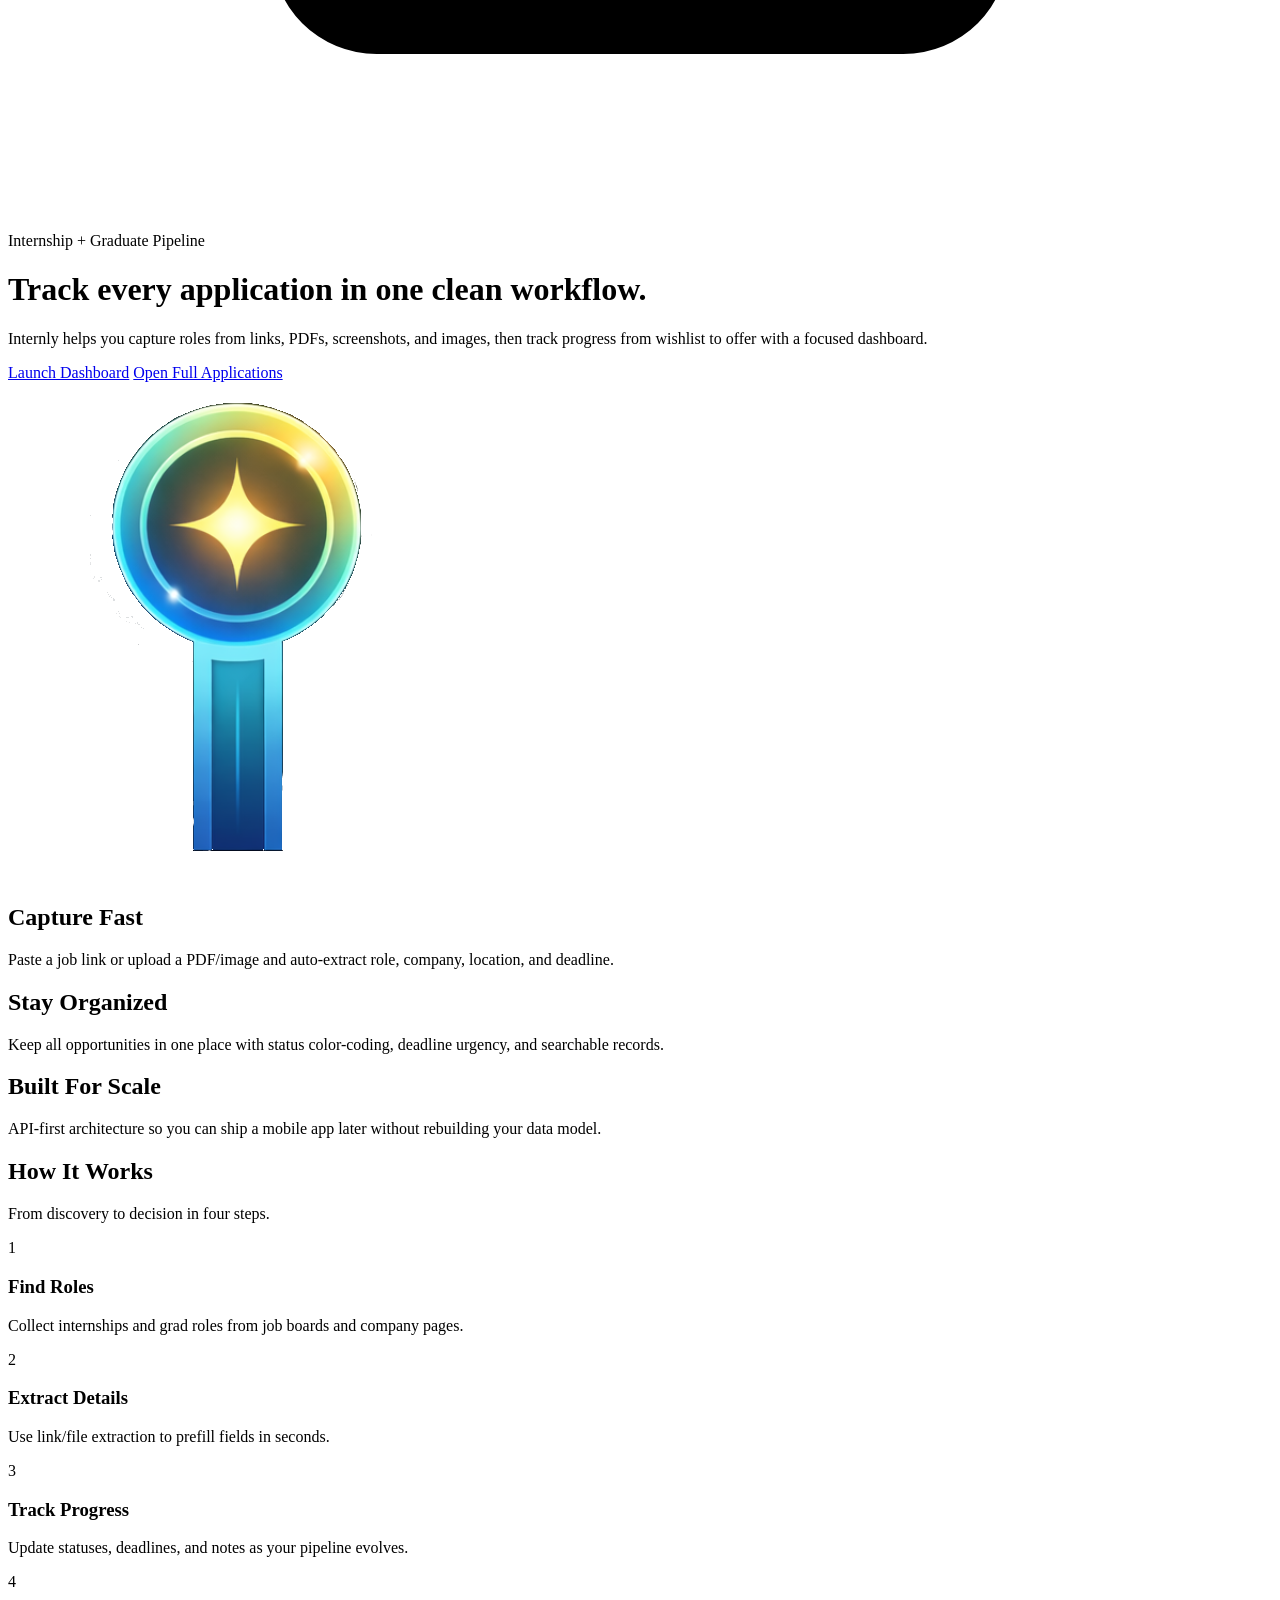
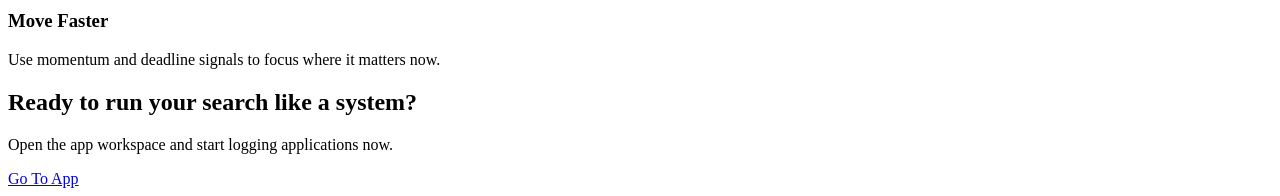
==== commit 1670660b: "release-v0.2.0-ui-workflow" ====
--- a/web/index.html
+++ b/web/index.html
@@ -4,6 +4,7 @@
     <meta charset="UTF-8" />
     <meta name="viewport" content="width=device-width, initial-scale=1.0" />
     <title>Internly</title>
+    <link rel="icon" type="image/png" href="/favicon.png" />
     <script>
       (function () {
         try {
@@ -13,22 +14,23 @@
             document.documentElement.setAttribute("data-theme", saved);
             return;
           }
-          if (window.matchMedia && window.matchMedia("(prefers-color-scheme: dark)").matches) {
-            document.documentElement.setAttribute("data-theme", "dark");
-          }
+          document.documentElement.setAttribute("data-theme", "dark");
         } catch (error) {
           /* no-op */
         }
       })();
     </script>
     <link rel="stylesheet" href="/styles.css" />
+    <link rel="stylesheet" href="/overhaul.css" />
   </head>
   <body class="landing-body">
     <main class="landing-shell">
       <nav class="marketing-nav card">
         <a class="brand-lockup" href="/">
-          <strong>Internly</strong>
-          <span>internships + grad roles</span>
+          <span class="brand-top">
+            <img class="brand-icon" src="/favicon.png" alt="" />
+            <strong class="brand-wordmark">Internly</strong>
+          </span>
         </a>
         <div class="nav-center">
           <div class="marketing-links">
@@ -47,70 +49,39 @@
             <span class="theme-switch-track" aria-hidden="true">
               <span class="theme-switch-knob"></span>
             </span>
-            <span id="themeSwitchLabel" class="theme-switch-label">Light</span>
+            <span id="themeSwitchLabel" class="theme-switch-label">Dark</span>
           </label>
         </div>
+        <a class="nav-lock" href="/app" aria-label="Go to dashboard">
+          <svg viewBox="0 0 24 24" aria-hidden="true" focusable="false">
+            <path
+              d="M17 9h-1V7a4 4 0 0 0-8 0v2H7a2 2 0 0 0-2 2v8a2 2 0 0 0 2 2h10a2 2 0 0 0 2-2v-8a2 2 0 0 0-2-2Zm-6 0V7a1 1 0 1 1 2 0v2h-2Z"
+            />
+          </svg>
+        </a>
       </nav>
 
       <header class="card marketing-hero">
-        <p class="eyebrow">Internship + Graduate Pipeline</p>
-        <h1>Track every application in one clean workflow.</h1>
-        <p class="hero-copy">
-          Internly helps you capture roles from links, PDFs, screenshots, and images, then track progress from
-          wishlist to offer with a focused dashboard.
-        </p>
-        <div class="hero-cta">
-          <a class="cta-primary" href="/app">Launch Dashboard</a>
-          <a class="page-link" href="/applications">Open Full Applications</a>
+        <div class="marketing-hero-grid">
+          <div class="marketing-hero-copy">
+            <p class="eyebrow">Internship + Graduate Pipeline</p>
+            <h1>Track every application in one clean workflow.</h1>
+            <p class="hero-copy">
+              Internly helps you capture roles from links, PDFs, screenshots, and images, then track progress from
+              wishlist to offer with a focused dashboard.
+            </p>
+            <div class="hero-cta">
+              <a class="cta-primary" href="/app">Launch Dashboard</a>
+              <a class="page-link" href="/applications">Open Full Applications</a>
+            </div>
+          </div>
+
+          <aside class="brand-orbit" aria-label="Internly brand visual">
+            <span class="brand-orbit-glow" aria-hidden="true"></span>
+            <img class="brand-orbit-image" src="/favicon.png" alt="Internly brand mark" />
+          </aside>
         </div>
       </header>
-
-      <section class="card auth-card" id="access">
-        <div class="section-head">
-          <h2>Access Internly</h2>
-          <p>Login is required for saved dashboards. Guest mode never writes to the server database.</p>
-        </div>
-        <div class="auth-grid">
-          <form id="loginForm" class="auth-form">
-            <h3>Login</h3>
-            <label>
-              Username
-              <input id="loginUsername" name="username" autocomplete="username" required />
-            </label>
-            <label>
-              Password
-              <input id="loginPassword" name="password" type="password" autocomplete="current-password" required />
-            </label>
-            <button type="submit">Login</button>
-          </form>
-
-          <form id="registerForm" class="auth-form">
-            <h3>Create Account</h3>
-            <label>
-              Username
-              <input id="registerUsername" name="username" autocomplete="username" required />
-            </label>
-            <label>
-              Password (min 8)
-              <input
-                id="registerPassword"
-                name="password"
-                type="password"
-                minlength="8"
-                autocomplete="new-password"
-                required
-              />
-            </label>
-            <button type="submit">Create Account</button>
-          </form>
-        </div>
-        <div class="auth-row">
-          <button id="guestModeBtn" class="secondary" type="button">Continue As Guest</button>
-          <button id="authLogoutBtn" class="secondary hidden" type="button">Sign Out</button>
-          <a id="continueBtn" class="page-link hidden" href="/app">Continue To Dashboard</a>
-        </div>
-        <p id="authMessage" class="auth-message"></p>
-      </section>
 
       <section id="features" class="landing-grid">
         <article class="card feature-card">
@@ -186,10 +157,7 @@
           } catch (error) {
             /* no-op */
           }
-          if (window.matchMedia && window.matchMedia("(prefers-color-scheme: dark)").matches) {
-            return "dark";
-          }
-          return "light";
+          return "dark";
         }
 
         apply(getInitial());
@@ -204,6 +172,5 @@
         });
       })();
     </script>
-    <script src="/auth.js" defer></script>
   </body>
 </html>
